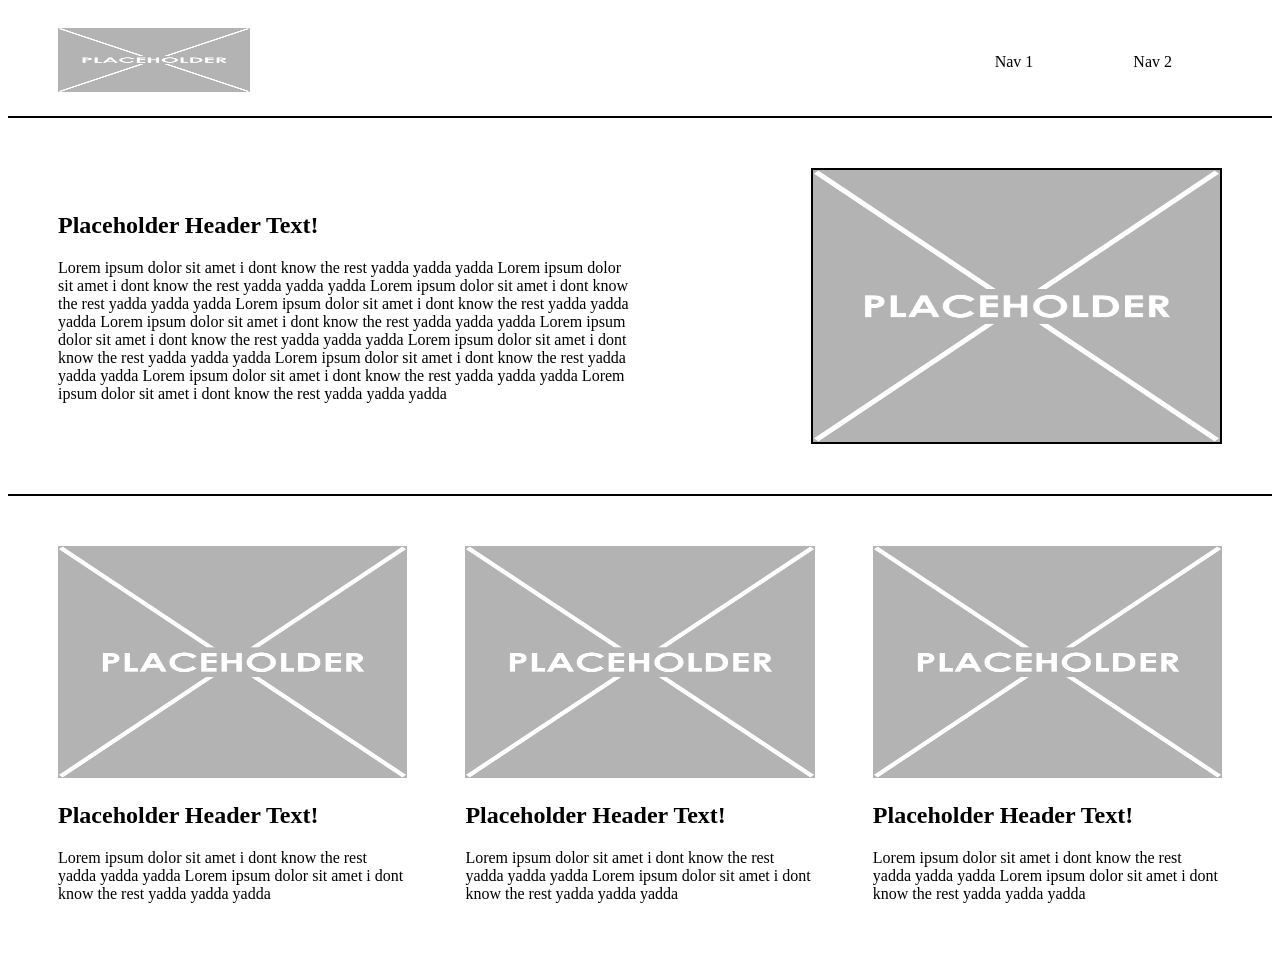
==== index.html @ 8a1348e6 "Add files via upload" ====
<!DOCTYPE html>
<html lang="en">
    <head>
        <link rel="stylesheet" href="styles.css">
        <title>pretty cool website probably!</title>
    </head>
    <body>
        <header>
            <a href="index.html">
                <img src="placeholder.png" alt="Placeholder Logo/Home button" class="logo">
            </a>

            <nav>
                <a href="#">Nav 1</a>
                <a href="#">Nav 2</a>
            </nav>
        </header>

        <section class="hero">
            <div class="hero-text">
                <h1>Placeholder Header Text!</h1>
                <p>Lorem ipsum dolor sit amet i dont know the rest yadda yadda yadda Lorem ipsum dolor sit amet i dont know the rest yadda yadda yadda Lorem ipsum dolor sit amet i dont know the rest yadda yadda yadda Lorem ipsum dolor sit amet i dont know the rest yadda yadda yadda Lorem ipsum dolor sit amet i dont know the rest yadda yadda yadda Lorem ipsum dolor sit amet i dont know the rest yadda yadda yadda Lorem ipsum dolor sit amet i dont know the rest yadda yadda yadda Lorem ipsum dolor sit amet i dont know the rest yadda yadda yadda Lorem ipsum dolor sit amet i dont know the rest yadda yadda yadda Lorem ipsum dolor sit amet i dont know the rest yadda yadda yadda</p>
            </div>
            <img src="placeholder.png" alt="Placeholder Image" class="hero-image">
        </section>

        <section class="info-cards">
            <div class="info-card">
                <img src="placeholder.png" alt="Placeholder Icon">
                <h2>Placeholder Header Text!</h2>
                <p>Lorem ipsum dolor sit amet i dont know the rest yadda yadda yadda Lorem ipsum dolor sit amet i dont know the rest yadda yadda yadda</p>
            </div>
            <div class="info-card">
                <img src="placeholder.png" alt="Placeholder Icon">
                <h2>Placeholder Header Text!</h2>
                <p>Lorem ipsum dolor sit amet i dont know the rest yadda yadda yadda Lorem ipsum dolor sit amet i dont know the rest yadda yadda yadda</p>
            </div>
            <div class="info-card">
                <img src="placeholder.png" alt="Placeholder Icon">
                <h2>Placeholder Header Text!</h2>
                <p>Lorem ipsum dolor sit amet i dont know the rest yadda yadda yadda Lorem ipsum dolor sit amet i dont know the rest yadda yadda yadda</p>
            </div>
        </section>
    </body>
</html>
---- styles.css ----
.logo {
  height: 4em;
  width: 12em;
}

header {
    display: flex;
    justify-content: space-between;
    align-items: center;
    padding-inline: 50px;
    padding-block: 20px;
    border-bottom:#000000 2px solid;
}

nav {
    display: flex;
    gap: 100px;
    padding-right: 50px;
}

nav a {
    text-decoration: none;
    color: #000000;
}

nav a:hover {
    text-decoration: underline;
    color:gray;
}

.hero-image {
    display: flex;
    width: 35%;
    aspect-ratio: 1.5/1;
    border:#000000 2px solid;
    margin-left: auto;
}

.hero {
    display: flex;
    align-items: center;
    padding-inline: 50px;
    padding-block: 50px;
    border-bottom:#000000 2px solid;
}

.hero-text {
    max-width: 50%;
}

.info-cards {
    display: flex;
    justify-content: space-between;
    padding-inline: 50px;
    padding-block: 50px;
}

.info-cards img {
    max-width: 100%;
    height: auto;
    aspect-ratio: 1.5/1;
}

.info-card {
    max-width: 30%;
}
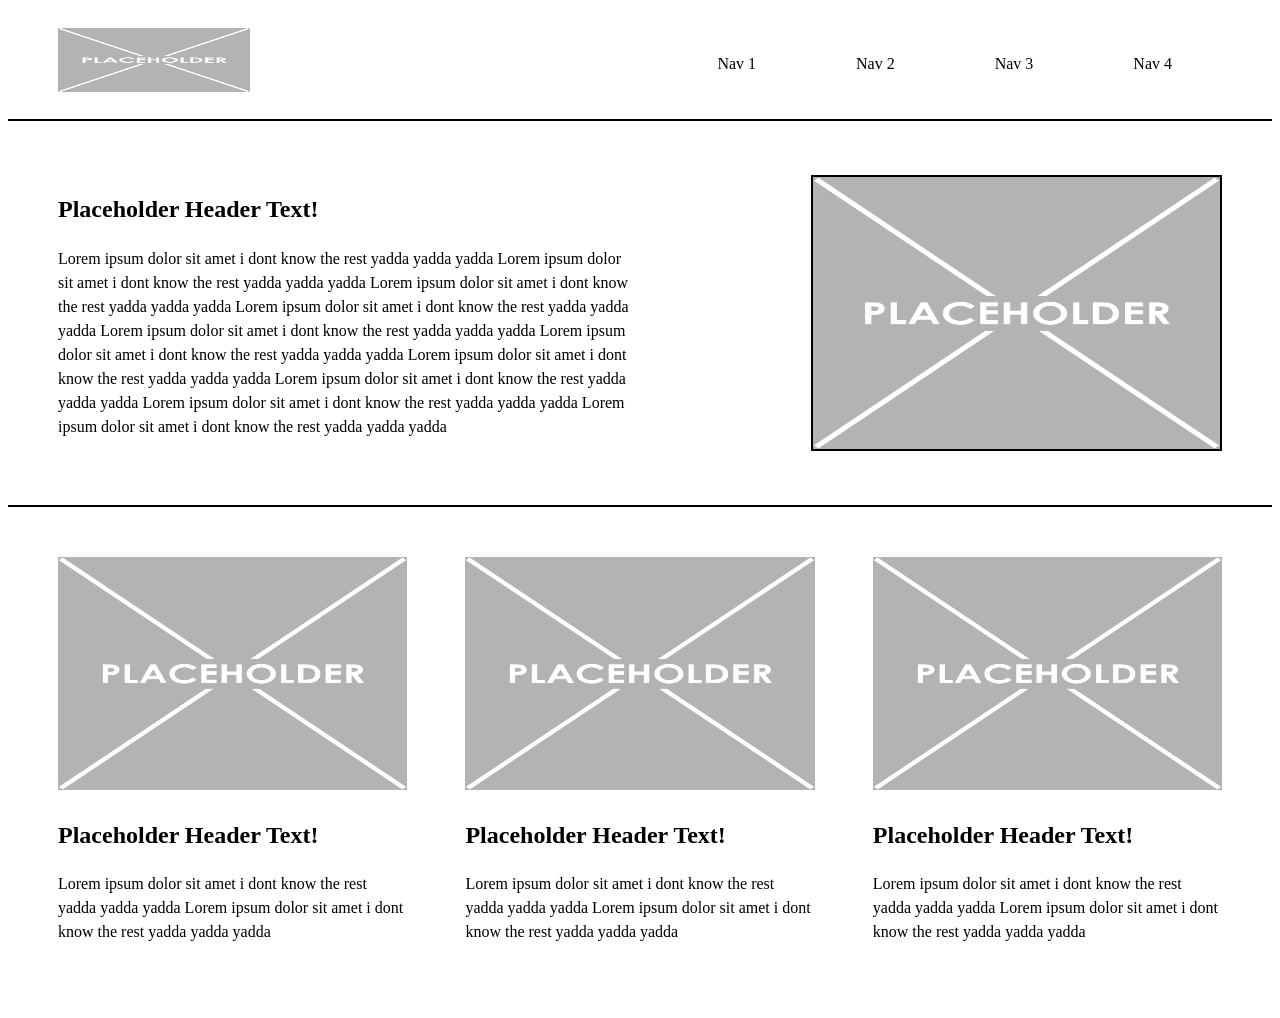
==== commit 3e34b14d: "Add files via upload" ====
--- a/index.html
+++ b/index.html
@@ -2,7 +2,8 @@
 <html lang="en">
     <head>
         <link rel="stylesheet" href="styles.css">
-        <title>pretty cool website probably!</title>
+        <title>All About Otters</title>
+        <meta name="viewport" content="width=device-width, initial-scale=1.0">
     </head>
     <body>
         <header>
@@ -11,8 +12,10 @@
             </a>
 
             <nav>
-                <a href="#">Nav 1</a>
-                <a href="#">Nav 2</a>
+                <a href="page1.html">Nav 1</a>
+                <a href="page2.html">Nav 2</a>
+                <a href="page3.html">Nav 3</a>
+                <a href="page4.html">Nav 4</a>
             </nav>
         </header>
 
--- a/styles.css
+++ b/styles.css
@@ -63,4 +63,42 @@
 
 .info-card {
     max-width: 30%;
+}
+
+body {
+    background-color: white;
+    line-height: 1.5;
+}
+
+/*time for phones who even uses a phone man why do i have to code this everyone throw out their phone*/
+@media (max-width: 700px) {
+  .hero {
+    flex-direction: column;
+  }
+  .hero-text {
+    max-width:100%
+  }
+  .hero-image {
+    max-width: 100%;
+    margin-left: 0;
+    width:100%
+  }
+  .info-cards {
+    flex-direction: column;
+    align-items: center;
+  }
+  .info-card{
+    max-width: 100%;
+  }
+  header {
+    flex-direction: column;
+    align-items: center;
+    padding-inline: 0;
+  }
+  nav {
+    gap: 50px;
+    justify-content: center;
+    flex-wrap: wrap;
+    padding-right: 0;
+  }
 }
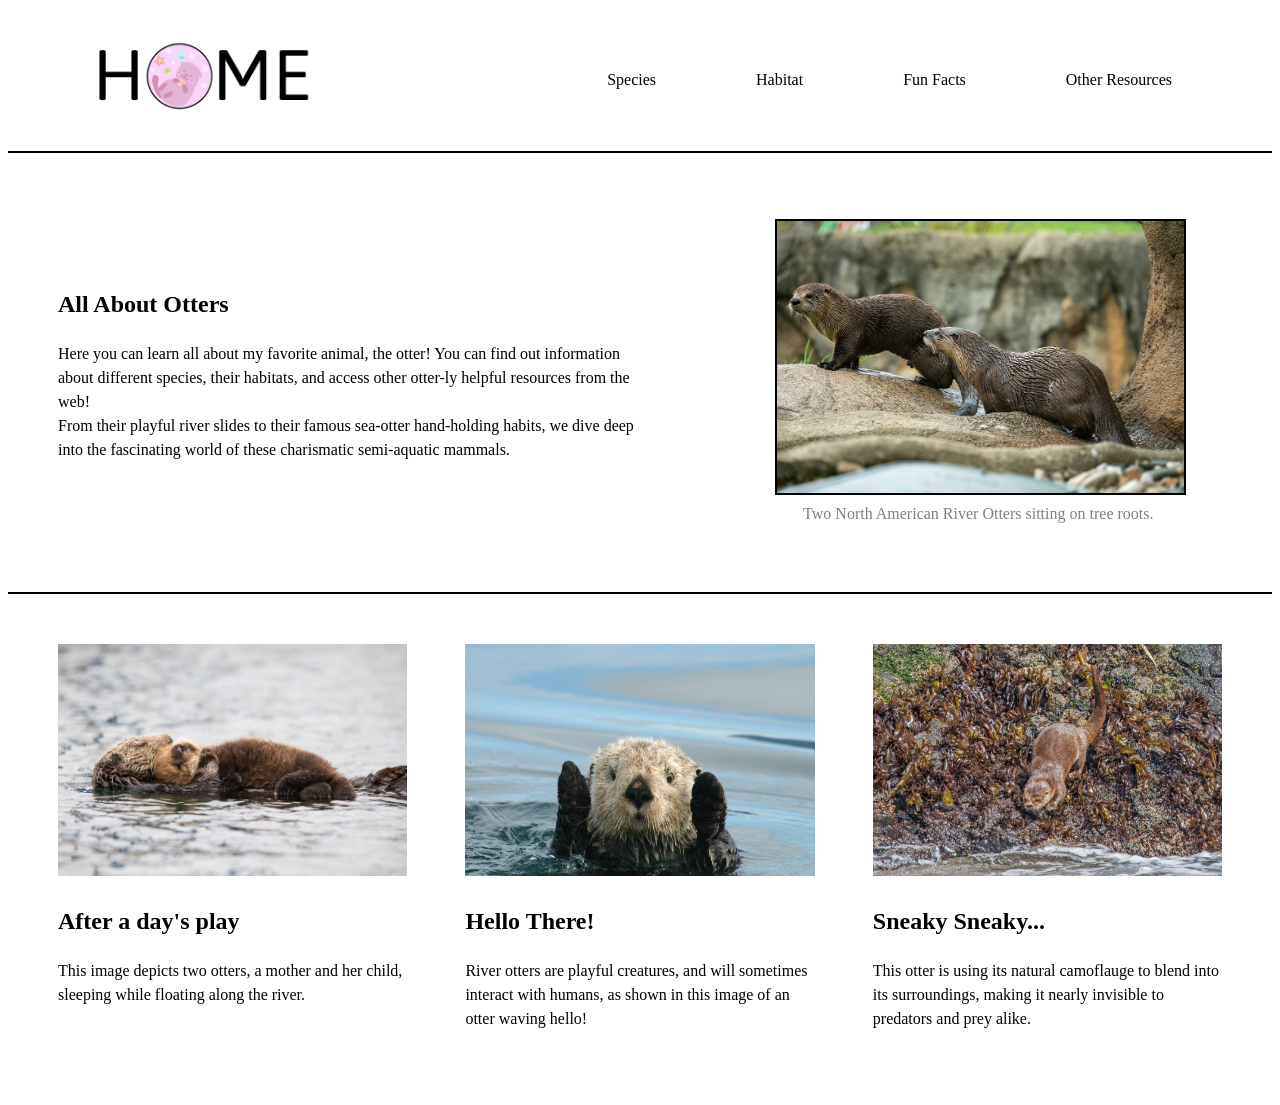
==== commit d0399e33: "Add files via upload" ====
--- a/index.html
+++ b/index.html
@@ -8,40 +8,43 @@
     <body>
         <header>
             <a href="index.html">
-                <img src="placeholder.png" alt="Placeholder Logo/Home button" class="logo">
+                <img src="images/logo.png" alt="Home Button/Logo" class="logo">
             </a>
 
             <nav>
-                <a href="page1.html">Nav 1</a>
-                <a href="page2.html">Nav 2</a>
-                <a href="page3.html">Nav 3</a>
-                <a href="page4.html">Nav 4</a>
+                <a href="page1.html">Species</a>
+                <a href="page2.html">Habitat</a>
+                <a href="page3.html">Fun Facts</a>
+                <a href="page4.html">Other Resources</a>
             </nav>
         </header>
 
         <section class="hero">
             <div class="hero-text">
-                <h1>Placeholder Header Text!</h1>
-                <p>Lorem ipsum dolor sit amet i dont know the rest yadda yadda yadda Lorem ipsum dolor sit amet i dont know the rest yadda yadda yadda Lorem ipsum dolor sit amet i dont know the rest yadda yadda yadda Lorem ipsum dolor sit amet i dont know the rest yadda yadda yadda Lorem ipsum dolor sit amet i dont know the rest yadda yadda yadda Lorem ipsum dolor sit amet i dont know the rest yadda yadda yadda Lorem ipsum dolor sit amet i dont know the rest yadda yadda yadda Lorem ipsum dolor sit amet i dont know the rest yadda yadda yadda Lorem ipsum dolor sit amet i dont know the rest yadda yadda yadda Lorem ipsum dolor sit amet i dont know the rest yadda yadda yadda</p>
+                <h1>All About Otters</h1>
+                <p>Here you can learn all about my favorite animal, the otter! You can find out information about different species, their habitats, and access other otter-ly helpful resources from the web!<br> From their playful river slides to their famous sea-otter hand-holding habits, we dive deep into the fascinating world of these charismatic semi-aquatic mammals.</p>
             </div>
-            <img src="placeholder.png" alt="Placeholder Image" class="hero-image">
+            <figure class="hero-image">
+                <img src="images/otter-hero.png" alt="Otter Image">
+                <figcaption>Two North American River Otters sitting on tree roots.</figcaption>
+            </figure>
         </section>
 
         <section class="info-cards">
             <div class="info-card">
-                <img src="placeholder.png" alt="Placeholder Icon">
-                <h2>Placeholder Header Text!</h2>
-                <p>Lorem ipsum dolor sit amet i dont know the rest yadda yadda yadda Lorem ipsum dolor sit amet i dont know the rest yadda yadda yadda</p>
+                <img src="images/infocard1.png" alt="Otter Image">
+                <h2>After a day's play</h2>
+                <p>This image depicts two otters, a mother and her child, sleeping while floating along the river.</p>
             </div>
             <div class="info-card">
-                <img src="placeholder.png" alt="Placeholder Icon">
-                <h2>Placeholder Header Text!</h2>
-                <p>Lorem ipsum dolor sit amet i dont know the rest yadda yadda yadda Lorem ipsum dolor sit amet i dont know the rest yadda yadda yadda</p>
+                <img src="images/infocard2.png" alt="Otter Image">
+                <h2>Hello There!</h2>
+                <p>River otters are playful creatures, and will sometimes interact with humans, as shown in this image of an otter waving hello!</p>
             </div>
             <div class="info-card">
-                <img src="placeholder.png" alt="Placeholder Icon">
-                <h2>Placeholder Header Text!</h2>
-                <p>Lorem ipsum dolor sit amet i dont know the rest yadda yadda yadda Lorem ipsum dolor sit amet i dont know the rest yadda yadda yadda</p>
+                <img src="images/infocard3.png" alt="Otter Image">
+                <h2>Sneaky Sneaky...</h2>
+                <p>This otter is using its natural camoflauge to blend into its surroundings, making it nearly invisible to predators and prey alike.</p>
             </div>
         </section>
     </body>
--- a/styles.css
+++ b/styles.css
@@ -1,6 +1,6 @@
 .logo {
-  height: 4em;
-  width: 12em;
+  height: 6em;
+  width: 18em;
 }
 
 header {
@@ -29,11 +29,16 @@
 }
 
 .hero-image {
-    display: flex;
     width: 35%;
+    margin-left: auto;
+    text-align: center;
+    color: gray;
+}
+
+.hero-image img {
     aspect-ratio: 1.5/1;
     border:#000000 2px solid;
-    margin-left: auto;
+    max-width: 100%;
 }
 
 .hero {
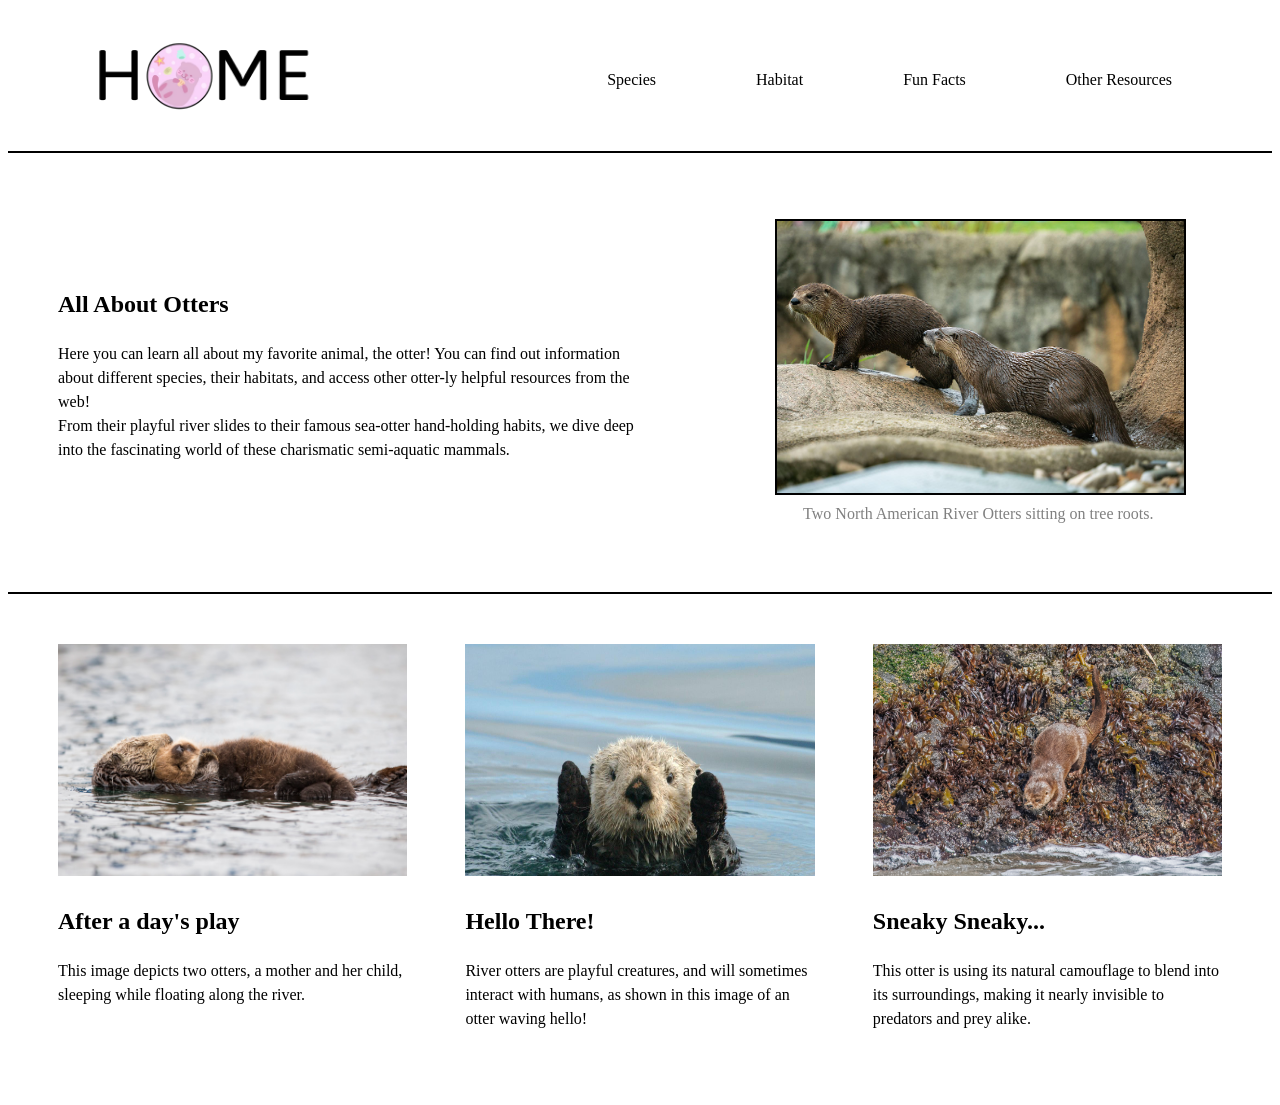
==== commit d19ef2d0: "Add files via upload" ====
--- a/index.html
+++ b/index.html
@@ -4,6 +4,7 @@
         <link rel="stylesheet" href="styles.css">
         <title>All About Otters</title>
         <meta name="viewport" content="width=device-width, initial-scale=1.0">
+        <meta name="description" content="Learn all about otters, including their species, habitats, fun facts, and helpful resources for otter lovers.">
     </head>
     <body>
         <header>
@@ -32,19 +33,19 @@
 
         <section class="info-cards">
             <div class="info-card">
-                <img src="images/infocard1.png" alt="Otter Image">
+                <img src="images/infocard1.png" alt="Sleeping Otters">
                 <h2>After a day's play</h2>
                 <p>This image depicts two otters, a mother and her child, sleeping while floating along the river.</p>
             </div>
             <div class="info-card">
-                <img src="images/infocard2.png" alt="Otter Image">
+                <img src="images/infocard2.png" alt="Waving Otter">
                 <h2>Hello There!</h2>
                 <p>River otters are playful creatures, and will sometimes interact with humans, as shown in this image of an otter waving hello!</p>
             </div>
             <div class="info-card">
-                <img src="images/infocard3.png" alt="Otter Image">
+                <img src="images/infocard3.png" alt="Hidden Otter">
                 <h2>Sneaky Sneaky...</h2>
-                <p>This otter is using its natural camoflauge to blend into its surroundings, making it nearly invisible to predators and prey alike.</p>
+                <p>This otter is using its natural camouflage to blend into its surroundings, making it nearly invisible to predators and prey alike.</p>
             </div>
         </section>
     </body>
--- a/styles.css
+++ b/styles.css
@@ -75,6 +75,10 @@
     line-height: 1.5;
 }
 
+.resourcetable, th, td {
+    border: #000000 2px solid;
+}
+
 /*time for phones who even uses a phone man why do i have to code this everyone throw out their phone*/
 @media (max-width: 700px) {
   .hero {
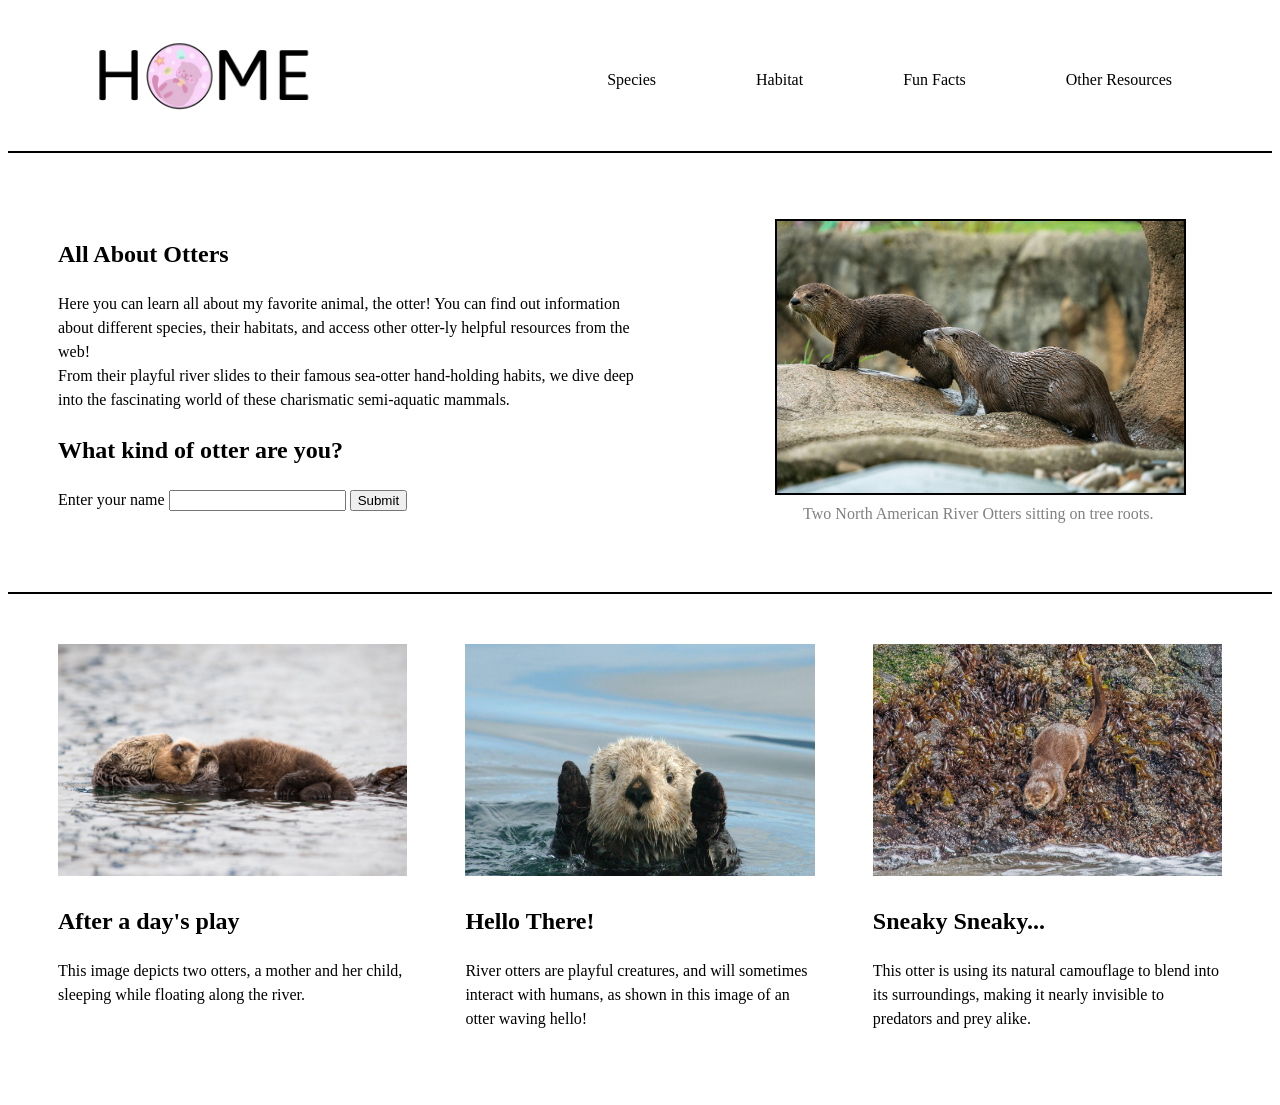
==== commit 1450dcd8: "Add files via upload" ====
--- a/index.html
+++ b/index.html
@@ -1,6 +1,7 @@
 <!DOCTYPE html>
 <html lang="en">
     <head>
+        <script src="script.js" defer></script>
         <link rel="stylesheet" href="styles.css">
         <title>All About Otters</title>
         <meta name="viewport" content="width=device-width, initial-scale=1.0">
@@ -24,6 +25,13 @@
             <div class="hero-text">
                 <h1>All About Otters</h1>
                 <p>Here you can learn all about my favorite animal, the otter! You can find out information about different species, their habitats, and access other otter-ly helpful resources from the web!<br> From their playful river slides to their famous sea-otter hand-holding habits, we dive deep into the fascinating world of these charismatic semi-aquatic mammals.</p>
+                <h2>What kind of otter are you?</h2>
+                <form id="otter-form">
+                    <label for="user-name">Enter your name</label>
+                    <input type="text" id="user-name" autocomplete="given-name"required>
+                    <button type="submit">Submit</button>
+                </form>
+                <p id="otter-result" aria-live="polite"></p>
             </div>
             <figure class="hero-image">
                 <img src="images/otter-hero.png" alt="Otter Image">
